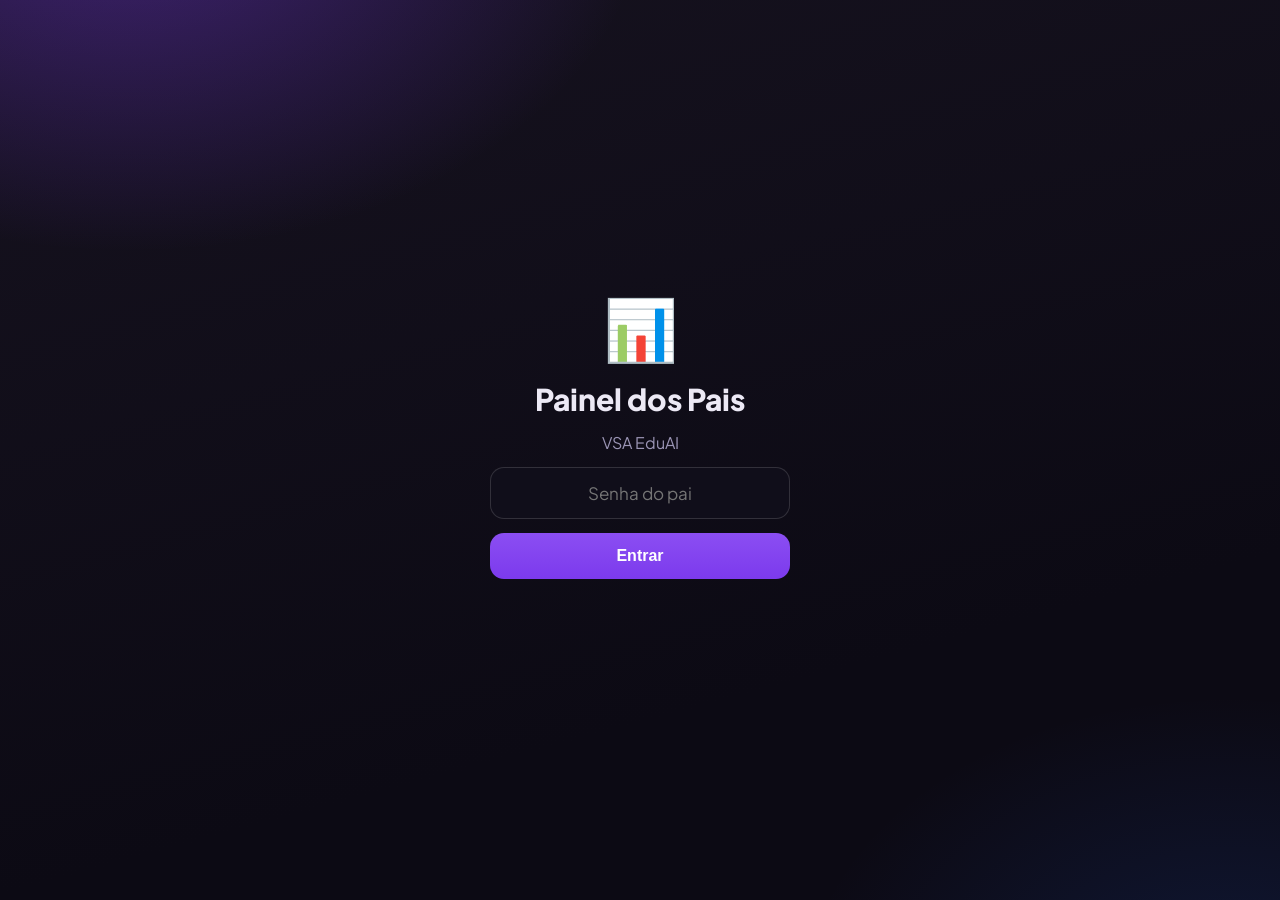
==== app/static/pais.html @ f8cd801f "feat(avatar): supremos secretos (Pokémon/Sonic/Super Metroid) liberados aos 50% Novas categorias de " ====
<!DOCTYPE html>
<html lang="pt-BR">
<head>
<meta charset="UTF-8">
<meta name="viewport" content="width=device-width,initial-scale=1">
<title>VSA EduAI — Painel dos Pais</title>
<link rel="preconnect" href="https://fonts.googleapis.com">
<link rel="preconnect" href="https://fonts.gstatic.com" crossorigin>
<link href="https://fonts.googleapis.com/css2?family=Plus+Jakarta+Sans:wght@500;600;700;800&display=swap" rel="stylesheet">
<meta name="theme-color" content="#7c3aed">
<link rel="icon" type="image/png" href="/icon-192.png">
<style>
:root{
  --txt:#ece9f5; --dim:#9b95b5; --dim2:#6f6a86;
  --rox:#7c3aed; --rox2:#a78bfa;
  --verde:#22c55e; --amar:#f5b301; --verm:#ef4444; --azul:#3b82f6;
  --card-border:rgba(176,160,225,.10);
  --r:22px;
}
*{box-sizing:border-box;margin:0;padding:0}
html,body{height:100%;overflow-x:hidden}
body{
  font-family:"Plus Jakarta Sans",system-ui,-apple-system,sans-serif;color:var(--txt);
  background:
    radial-gradient(900px 620px at 10% -12%, rgba(124,58,237,.42), transparent 58%),
    radial-gradient(720px 520px at 96% 112%, rgba(37,99,235,.16), transparent 60%),
    linear-gradient(165deg,#16121f 0%,#0c0a14 72%);
  background-attachment:fixed;min-height:100vh;-webkit-font-smoothing:antialiased;
}
.hidden{display:none!important}
.wrap{max-width:760px;margin:0 auto;width:100%;
  padding:calc(22px + env(safe-area-inset-top)) calc(18px + env(safe-area-inset-right))
          calc(40px + env(safe-area-inset-bottom)) calc(18px + env(safe-area-inset-left))}
.topbar{display:flex;align-items:center;gap:14px;margin-bottom:24px}
.voltar{display:inline-flex;align-items:center;gap:7px;white-space:nowrap;background:rgba(255,255,255,.06);
  border:1px solid rgba(255,255,255,.12);color:var(--txt);font-family:inherit;font-weight:700;
  font-size:14.5px;padding:9px 17px;border-radius:999px;cursor:pointer;text-decoration:none}
.voltar:hover{background:rgba(255,255,255,.1)}
.brand{display:flex;align-items:center;gap:10px;flex:1}
.brand .badge{width:30px;height:30px;border-radius:9px;display:grid;place-items:center;font-size:17px;
  background:linear-gradient(140deg,#8b4ef2,var(--rox));box-shadow:0 4px 12px -4px rgba(124,58,237,.7)}
.brand h1{font-size:20px;font-weight:800;letter-spacing:-.2px}
.brand .sub{font-size:12.5px;color:var(--dim);font-weight:600}
.card{background:linear-gradient(180deg,#16141f,#121020);border:1px solid var(--card-border);
  border-radius:var(--r);box-shadow:0 18px 40px -24px rgba(0,0,0,.8);padding:22px 24px}
.sec{font-size:12.5px;font-weight:800;color:var(--dim);text-transform:uppercase;letter-spacing:1.5px;
  margin:30px 4px 14px;display:flex;align-items:center;gap:9px}
.sec .count{background:rgba(124,58,237,.22);color:var(--rox2);font-size:11.5px;font-weight:800;
  padding:2px 9px;border-radius:999px;letter-spacing:0}
.hero{display:flex;align-items:center;gap:20px;padding:24px}
.hero .avc{position:relative;width:74px;height:74px;flex-shrink:0;display:grid;place-items:center}
.hero .avc svg{position:absolute;inset:0;transform:rotate(-90deg)}
.hero .avc .face{width:58px;height:58px;border-radius:50%;display:grid;place-items:center;font-size:32px;position:relative;
  background:radial-gradient(circle at 35% 30%,#2a2740,#16131f);box-shadow:inset 0 0 0 1px rgba(167,139,250,.25)}
.hero .avc .face .av-img{width:100%;height:100%;border-radius:50%;object-fit:cover;display:block}
.hero .avc .face .av-img.con{object-fit:contain;padding:6%}
.hero .avc .lv{position:absolute;bottom:-4px;left:50%;transform:translateX(-50%);background:linear-gradient(180deg,#8b4ef2,var(--rox));
  color:#fff;font-size:11px;font-weight:800;padding:2px 9px;border-radius:999px;border:2px solid #14121d;white-space:nowrap}
.hero .who{flex:1;min-width:0}
.hero .who .nm{font-size:22px;font-weight:800;letter-spacing:-.3px}
.hero .who .role{font-size:13px;color:var(--dim);font-weight:600;margin-top:1px}
.hero .who .xpline{font-size:12.5px;color:var(--dim);margin-top:11px;display:flex;justify-content:space-between}
.hero .who .xpline b{color:var(--rox2)}
.hero .who .xpbar{height:9px;background:#0c0a14;border-radius:999px;overflow:hidden;margin-top:6px;border:1px solid rgba(255,255,255,.06)}
.hero .who .xpbar>i{display:block;height:100%;border-radius:999px;background:linear-gradient(90deg,var(--rox),var(--rox2));box-shadow:0 0 10px rgba(167,139,250,.5)}
.stats{display:grid;grid-template-columns:repeat(4,1fr);gap:12px;margin-top:14px}
.stat{background:linear-gradient(180deg,#16141f,#121020);border:1px solid var(--card-border);border-radius:16px;padding:15px 12px;text-align:center}
.stat .v{font-size:22px;font-weight:800;display:flex;align-items:center;justify-content:center;gap:6px}
.stat .k{font-size:11px;color:var(--dim);font-weight:700;text-transform:uppercase;letter-spacing:.6px;margin-top:3px}
.stat.fire .v,.stat.coin .v{color:var(--amar)} .stat.xp .v{color:var(--rox2)} .stat.med .v{color:var(--verde)}
.req{display:flex;align-items:center;gap:16px;padding:17px 20px;margin-bottom:13px}
.req .ic{width:50px;height:50px;border-radius:14px;display:grid;place-items:center;font-size:26px;flex-shrink:0;
  background:rgba(245,179,1,.12);border:1px solid rgba(245,179,1,.25)}
.req .info{flex:1;min-width:0}
.req .info .t{font-size:16.5px;font-weight:800}
.req .info .s{font-size:13px;color:var(--dim);font-weight:600;margin-top:2px}
.req .aprovar{background:linear-gradient(180deg,#8b4ef2,var(--rox));color:#fff;font-family:inherit;font-weight:800;
  font-size:14.5px;padding:11px 20px;border:0;border-radius:13px;cursor:pointer;white-space:nowrap;
  box-shadow:0 5px 0 0 #5b21b6,0 12px 22px -8px rgba(124,58,237,.6)}
.req .aprovar:active{transform:translateY(3px);box-shadow:0 2px 0 0 #5b21b6}
.req .done{display:inline-flex;align-items:center;gap:6px;background:rgba(34,197,94,.13);color:#86efac;
  border:1px solid rgba(34,197,94,.4);font-weight:800;font-size:13.5px;padding:9px 16px;border-radius:13px;white-space:nowrap}
.mat{display:flex;align-items:center;gap:16px;padding:18px 20px;margin-bottom:13px}
.mat .ic{width:46px;height:46px;border-radius:13px;display:grid;place-items:center;font-size:24px;flex-shrink:0;
  background:color-mix(in srgb, var(--mc,#7c3aed) 16%, transparent);border:1px solid color-mix(in srgb, var(--mc,#7c3aed) 42%, transparent)}
.mat .body{flex:1;min-width:0}
.mat .row1{display:flex;align-items:center;justify-content:space-between;gap:10px}
.mat .nm{font-size:16.5px;font-weight:800}
.mat .stars{font-size:13px;color:var(--amar);white-space:nowrap;font-weight:700;letter-spacing:.5px}
.mat .pb{height:8px;background:#0c0a14;border-radius:999px;overflow:hidden;margin-top:10px;border:1px solid rgba(255,255,255,.05)}
.mat .pb>i{display:block;height:100%;border-radius:999px;background:var(--mc,#7c3aed)}
.mat .meta{font-size:12.5px;color:var(--dim);font-weight:600;margin-top:7px;display:flex;justify-content:space-between}
.mat .meta .ok{color:var(--verde);font-weight:800}
.medwrap{display:flex;flex-wrap:wrap;gap:14px}
.med{display:flex;flex-direction:column;align-items:center;width:84px;text-align:center}
.med .e{width:58px;height:58px;border-radius:16px;display:grid;place-items:center;font-size:30px;
  background:rgba(255,255,255,.04);border:1px solid rgba(255,255,255,.08)}
.med.got .e{background:linear-gradient(160deg,rgba(245,179,1,.16),rgba(124,58,237,.13));border-color:rgba(245,179,1,.4)}
.med.lock .e{filter:grayscale(1) brightness(.5)}
.med .n{font-size:11px;font-weight:700;margin-top:7px;line-height:1.2}
.med.lock .n{color:var(--dim2)}
.pcq{display:flex;align-items:center;gap:12px;padding:11px 2px}
.pcq+.pcq{border-top:1px solid rgba(255,255,255,.05)}
.pcq .e{font-size:24px;width:36px;text-align:center;flex-shrink:0}
.pcb{flex:1;min-width:0}
.pct{font-size:14px;font-weight:700}
.pcpb{height:6px;background:#0c0a14;border-radius:999px;overflow:hidden;margin-top:6px;border:1px solid rgba(255,255,255,.05)}
.pcpb>i{display:block;height:100%;border-radius:999px;background:linear-gradient(90deg,var(--rox),var(--rox2))}
.pcn{font-size:12.5px;font-weight:800;color:var(--dim);white-space:nowrap}
.acts{padding:8px 6px}
.act{display:flex;align-items:center;gap:14px;padding:13px 14px;border-radius:14px}
.act+.act{border-top:1px solid rgba(255,255,255,.05)}
.act .ai{width:38px;height:38px;border-radius:11px;display:grid;place-items:center;font-size:19px;flex-shrink:0;
  background:rgba(255,255,255,.04);border:1px solid rgba(255,255,255,.07)}
.act .ab{flex:1;min-width:0}
.act .at{font-size:14.5px;font-weight:700}
.act .ad{font-size:12px;color:var(--dim);font-weight:600;margin-top:2px;display:flex;align-items:center;gap:8px}
.act .read{color:#86efac;font-weight:700}
.act .ar{text-align:right;white-space:nowrap}
.act .ar .sc{font-size:13px;color:var(--dim);font-weight:700}
.act .ar .st{font-size:13px;color:var(--amar);letter-spacing:1px}
.foot{text-align:center;color:var(--dim2);font-size:12.5px;margin-top:34px;font-weight:600}
.foot a{color:var(--rox2);font-weight:700;text-decoration:none}
.toast{position:fixed;left:50%;bottom:28px;transform:translateX(-50%) translateY(20px);background:#1b1726;
  border:1px solid rgba(34,197,94,.45);color:#86efac;font-weight:800;font-size:14.5px;padding:13px 22px;border-radius:14px;
  box-shadow:0 18px 40px -16px rgba(0,0,0,.7);opacity:0;pointer-events:none;transition:opacity .25s,transform .25s;z-index:50}
.toast.show{opacity:1;transform:translateX(-50%) translateY(0)}
/* login */
#login{min-height:100vh;display:flex;flex-direction:column;align-items:center;justify-content:center;gap:14px;text-align:center;padding:30px}
#login .lg{font-size:60px}
#login h1{font-size:30px;font-weight:800}
#login input{width:100%;max-width:300px;background:#100e1a;border:1.5px solid rgba(255,255,255,.14);color:var(--txt);padding:14px;border-radius:14px;font-size:17px;text-align:center;font-family:inherit}
#login button{max-width:300px;width:100%;background:linear-gradient(180deg,#8b4ef2,var(--rox));color:#fff;font-weight:800;padding:14px;border:0;border-radius:14px;font-size:16px;cursor:pointer}
#login .err{color:#fca5a5;font-size:14px;font-weight:600;min-height:18px}
@media(max-width:560px){
  .card{padding:18px 16px}
  .hero{flex-direction:column;text-align:center;align-items:center;padding:20px 16px}
  .hero .who .xpline{justify-content:center;gap:10px;flex-wrap:wrap}
  .stats{grid-template-columns:repeat(2,1fr)}
  .req{flex-wrap:wrap}.req .aprovar,.req .done{width:100%;text-align:center;justify-content:center}
  .sec{margin:24px 2px 12px}
  .brand h1{font-size:18px}
  .mat{padding:16px 14px;gap:12px}
  .act{padding:11px 8px;gap:10px}
}
@media(max-width:380px){
  .stats{grid-template-columns:repeat(2,1fr);gap:9px}
  .stat .v{font-size:19px}
  .medwrap{gap:10px;justify-content:center}
}
</style>
</head>
<body>

<div id="login">
  <div class="lg">📊</div>
  <h1>Painel dos Pais</h1>
  <p style="color:var(--dim)">VSA EduAI</p>
  <input id="senha-inp" type="password" placeholder="Senha do pai" autocomplete="current-password">
  <button onclick="entrar()">Entrar</button>
  <div class="err" id="login-msg"></div>
</div>

<div class="wrap hidden" id="app">
  <div class="topbar">
    <a class="voltar" href="/">← hub do aluno</a>
    <div class="brand">
      <div class="badge">📊</div>
      <div><h1>Painel dos Pais</h1><div class="sub">VSA EduAI • acompanhe o explorador</div></div>
    </div>
  </div>
  <div id="view"></div>
  <div class="foot">VSA EduAI • feito com 💜 por um pai • <a href="/">hub do aluno</a></div>
</div>

<div class="toast" id="toast"></div>
<script src="/pais.js"></script>
</body>
</html>
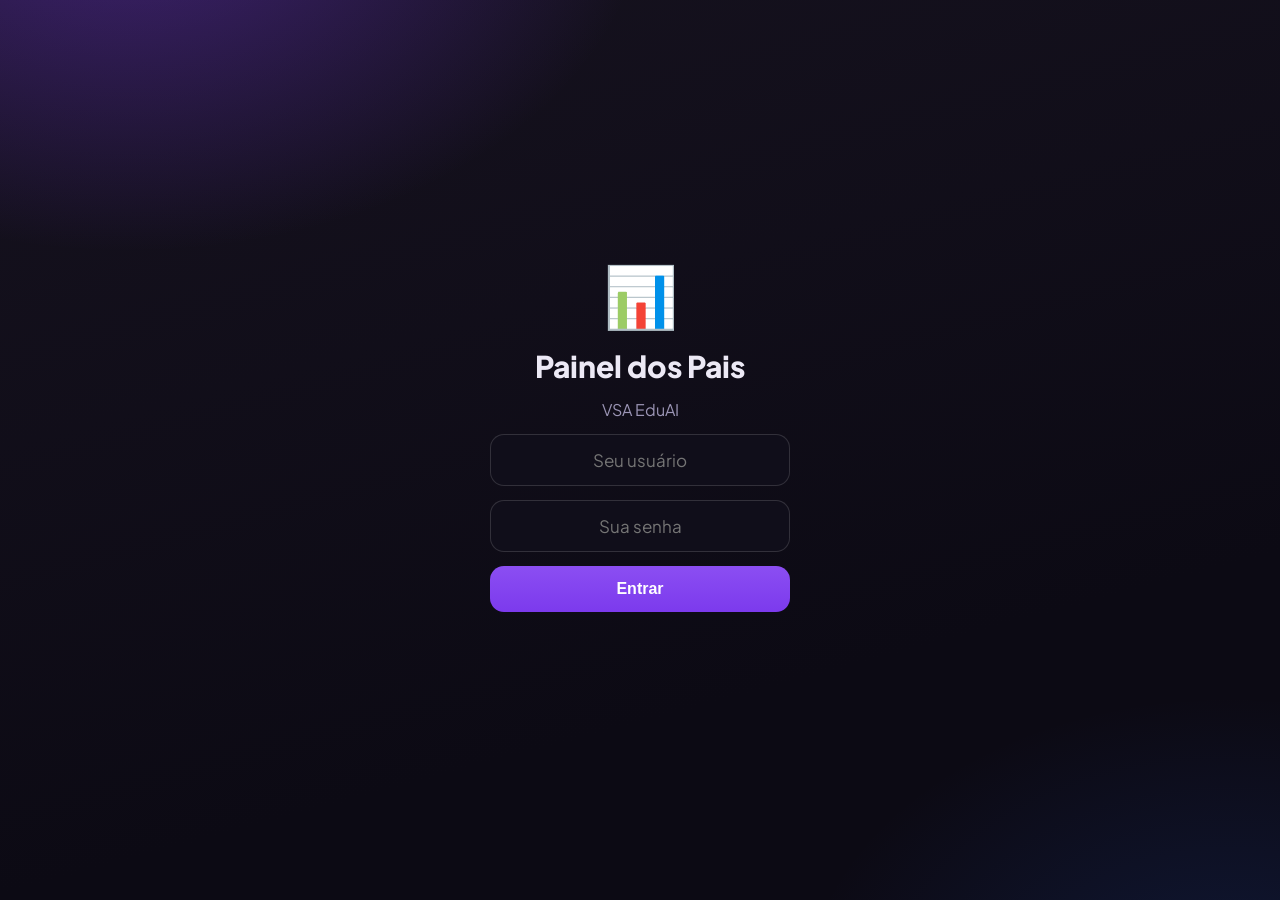
==== commit 4c35bf2a: "feat(multiusuario): admin → pais → filhos + auth por token (Fase 1) Transforma o app de single-aluno" ====
--- a/app/static/pais.html
+++ b/app/static/pais.html
@@ -107,6 +107,43 @@
 .pcpb{height:6px;background:#0c0a14;border-radius:999px;overflow:hidden;margin-top:6px;border:1px solid rgba(255,255,255,.05)}
 .pcpb>i{display:block;height:100%;border-radius:999px;background:linear-gradient(90deg,var(--rox),var(--rox2))}
 .pcn{font-size:12.5px;font-weight:800;color:var(--dim);white-space:nowrap}
+.leit{padding:16px 18px}
+.leit .lt-h{display:flex;align-items:center;gap:12px;margin-bottom:12px}
+.leit .lt-ic{font-size:26px;flex-shrink:0}
+.leit .lt-t{font-size:16px;font-weight:800}
+.leit .lt-s{font-size:12.5px;color:var(--dim);font-weight:600;margin-top:2px}
+.leit .lt-foto{display:block;border-radius:12px;overflow:hidden;border:1px solid var(--card-border)}
+.leit .lt-foto img{display:block;width:100%;max-height:340px;object-fit:contain;background:#0c0a14}
+.leit .lt-nofoto{color:var(--dim2);font-weight:700;padding:18px;text-align:center;background:#0c0a14;border-radius:12px}
+.leit .lt-txt{font-size:14.5px;line-height:1.55;font-weight:600;color:var(--txt);background:#0c0a14;border:1px solid var(--card-border);border-radius:12px;padding:13px 15px;white-space:pre-wrap;word-break:break-word}
+.leit .lt-rate{display:flex;align-items:center;gap:12px;margin-top:12px}
+.leit .lt-lb{font-size:13.5px;font-weight:700;color:var(--dim)}
+.leit .lt-stars{display:flex;gap:3px}
+.lv-star{background:none;border:0;font-size:30px;line-height:1;color:#3a3550;cursor:pointer;padding:0 1px}
+.lv-star.on{color:var(--amar)}
+.lv-star:hover{color:#ffd54f}
+.leit .lt-cm{display:flex;gap:8px;margin-top:12px}
+.leit .lt-cm input{flex:1;background:#100e1a;border:1.5px solid rgba(255,255,255,.12);color:var(--txt);padding:10px 12px;border-radius:11px;font-size:14px;font-family:inherit}
+.leit .lt-cm input:focus{outline:none;border-color:rgba(167,139,250,.6)}
+.lt-save{background:rgba(124,58,237,.2);border:1px solid rgba(124,58,237,.5);color:var(--rox2);font-weight:800;padding:0 16px;border-radius:11px;font-size:13.5px;cursor:pointer}
+.idea{display:flex;gap:12px;align-items:flex-start;padding:11px 4px}
+.idea+.idea{border-top:1px solid rgba(255,255,255,.05)}
+.idea .ie{font-size:20px;flex-shrink:0}
+.idea .it{font-size:14.5px;font-weight:600;line-height:1.45;white-space:pre-wrap;word-break:break-word}
+.idea .id8{font-size:12px;color:var(--dim);font-weight:600;margin-top:3px}
+.msg-presets{display:flex;flex-wrap:wrap;gap:8px;margin-bottom:12px}
+.msg-chip{background:rgba(124,58,237,.16);border:1px solid rgba(124,58,237,.4);color:var(--rox2);font-weight:700;font-size:12.5px;padding:8px 12px;border-radius:999px;cursor:pointer;text-align:left;font-family:inherit}
+.msg-chip:hover{background:rgba(124,58,237,.26)}
+.msgbox textarea{width:100%;min-height:64px;resize:vertical;background:#100e1a;border:1.5px solid rgba(255,255,255,.12);color:var(--txt);border-radius:13px;padding:12px 14px;font-size:15px;font-family:inherit}
+.msgbox textarea:focus{outline:none;border-color:rgba(167,139,250,.6)}
+.msg-send{margin-top:10px;background:linear-gradient(180deg,#8b4ef2,var(--rox));color:#fff;font-weight:800;padding:12px;border-radius:13px;font-size:15px;border:0;cursor:pointer;width:100%}
+.msg-ok{font-size:13px;font-weight:700;margin-top:8px;min-height:16px}
+.msg-ok.err{color:#fca5a5}
+.msg-hist{margin-top:14px;border-top:1px solid var(--card-border);padding-top:10px}
+.msg-hi{display:flex;justify-content:space-between;gap:10px;align-items:center;padding:7px 0;font-size:13.5px;font-weight:600}
+.msg-hi+.msg-hi{border-top:1px solid rgba(255,255,255,.05)}
+.msg-hi b{color:var(--dim);white-space:nowrap;font-size:12px}
+.msg-hi b.v{color:#86efac}
 .acts{padding:8px 6px}
 .act{display:flex;align-items:center;gap:14px;padding:13px 14px;border-radius:14px}
 .act+.act{border-top:1px solid rgba(255,255,255,.05)}
@@ -148,6 +185,30 @@
   .stat .v{font-size:19px}
   .medwrap{gap:10px;justify-content:center}
 }
+/* barra do pai (seletor de filho / admin / sair) */
+.pai-bar{display:flex;align-items:center;justify-content:space-between;gap:10px;flex-wrap:wrap;margin-bottom:14px}
+.pai-who{font-size:15px;font-weight:800}
+.pai-acts{display:flex;align-items:center;gap:8px}
+.pai-sel,.pai-sel1{background:#16141f;border:1px solid var(--card-border);color:var(--txt);font-weight:700;font-size:13.5px;padding:8px 12px;border-radius:11px;font-family:inherit}
+.pai-add,.pai-admin{width:36px;height:36px;border-radius:10px;border:1px solid var(--card-border);background:rgba(255,255,255,.05);color:var(--txt);font-size:16px;font-weight:800;cursor:pointer}
+.pai-sair{background:none;border:0;color:var(--dim);font-weight:700;font-size:13px;cursor:pointer;text-decoration:underline}
+.ob .ob-h{font-size:17px;font-weight:800;margin-bottom:6px}
+.ob .ob-p{color:var(--dim);font-size:13.5px;font-weight:600;margin-bottom:12px}
+.ob label{display:block;font-size:13px;font-weight:700;color:var(--dim);margin:10px 0 5px}
+.ob input{width:100%;background:#100e1a;border:1.5px solid rgba(255,255,255,.12);color:var(--txt);padding:11px 13px;border-radius:11px;font-size:15px;font-family:inherit}
+.ob input:focus{outline:none;border-color:rgba(167,139,250,.6)}
+.ob .msg-send{margin-top:14px}
+/* boas-vindas */
+.bv-wrap{position:fixed;inset:0;z-index:80;display:flex;align-items:center;justify-content:center;padding:18px}
+.bv-back{position:fixed;inset:0;background:rgba(8,6,14,.72);backdrop-filter:blur(3px)}
+.bv-card{position:relative;z-index:81;max-width:520px;width:100%;max-height:88vh;overflow:auto;
+  background:linear-gradient(180deg,#1b1530,#13101e);border:1px solid var(--card-border);border-radius:22px;
+  padding:26px 22px;box-shadow:0 30px 70px -20px rgba(0,0,0,.85)}
+.bv-emoji{font-size:48px;text-align:center}
+.bv-h{font-size:24px;font-weight:800;text-align:center;margin:6px 0 14px}
+.bv-tx p{font-size:14.5px;line-height:1.6;font-weight:500;color:#d8d3ea;margin-bottom:11px}
+.bv-tx b{color:var(--txt)}
+.bv-card .btn{margin-top:8px}
 </style>
 </head>
 <body>
@@ -156,7 +217,8 @@
   <div class="lg">📊</div>
   <h1>Painel dos Pais</h1>
   <p style="color:var(--dim)">VSA EduAI</p>
-  <input id="senha-inp" type="password" placeholder="Senha do pai" autocomplete="current-password">
+  <input id="user-inp" type="text" placeholder="Seu usuário" autocomplete="username">
+  <input id="senha-inp" type="password" placeholder="Sua senha" autocomplete="current-password">
   <button onclick="entrar()">Entrar</button>
   <div class="err" id="login-msg"></div>
 </div>
@@ -170,7 +232,7 @@
     </div>
   </div>
   <div id="view"></div>
-  <div class="foot">VSA EduAI • feito com 💜 por um pai • <a href="/">hub do aluno</a></div>
+  <div class="foot">VSA EduAI • <a href="/">hub do aluno</a></div>
 </div>
 
 <div class="toast" id="toast"></div>
